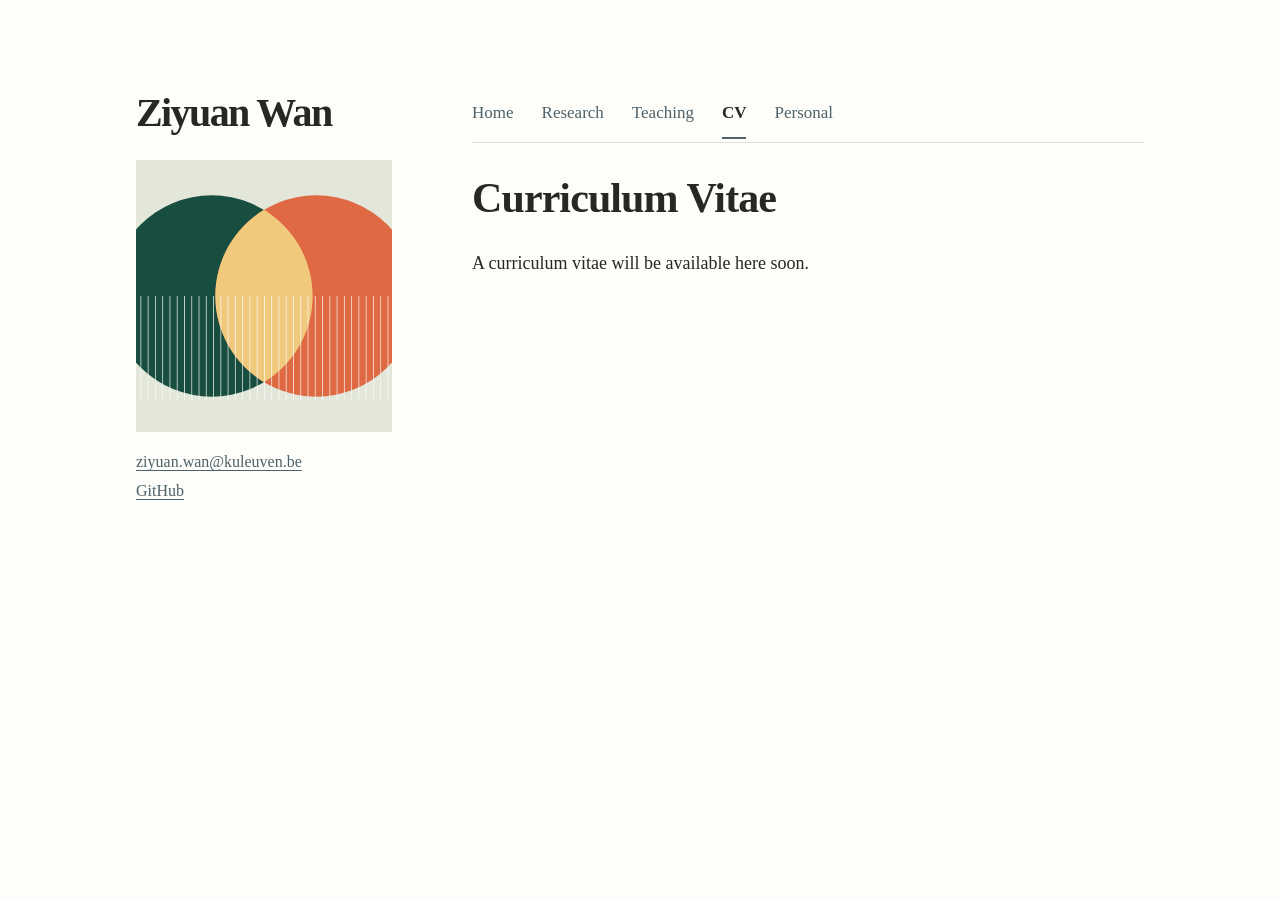
==== cv.html @ 99cfd414 "Restyle academic website with profile sidebar and separate pages Use a serif two-column academic lay" ====
<!doctype html>
<html lang="en">
<head>
  <meta charset="utf-8">
  <meta name="viewport" content="width=device-width, initial-scale=1">
  <meta name="description" content="Ziyuan Wan">
  <meta name="theme-color" content="#fdfdf9">
  <title>CV | Ziyuan Wan</title>
  <link rel="icon" href="assets/favicon.svg" type="image/svg+xml">
  <link rel="stylesheet" href="styles.css">
  <link rel="stylesheet" href="custom.css">
  <script src="site-config.js" defer></script>
  <script src="script.js" defer></script>
</head>
<body data-page="CV">
  <a class="skip-link" href="#main">Skip to content</a>
  <div class="site-layout">
    <aside class="profile" aria-label="Personal information">
      <a class="profile-name" href="index.html" data-name>Ziyuan Wan</a>
      <!-- Replace this artwork with a portrait using photo in site-config.js. -->
      <img class="profile-photo" data-photo src="assets/design-study.svg" alt="Abstract artwork in green and terracotta" width="256" height="272">
      <div class="profile-links">
        <a data-email href="mailto:ziyuan.wan@kuleuven.be">ziyuan.wan@kuleuven.be</a>
        <a data-github href="https://github.com/ziyuanwan">GitHub</a>
        <a data-linkedin hidden>LinkedIn</a>
      </div>
    </aside>
    <div class="content-column">
      <nav class="main-nav" aria-label="Main navigation">
        <a href="index.html">Home</a>
        <a href="research.html">Research</a>
        <a href="teaching.html">Teaching</a>
        <a href="cv.html" aria-current="page">CV</a>
        <a href="personal.html">Personal</a>
      </nav>
      <main id="main" tabindex="-1">
      <h1>Curriculum Vitae</h1>
      <p data-cv-placeholder>A curriculum vitae will be available here soon.</p>
      <a class="paper-button" data-cv hidden>Download CV (PDF)</a>
      </main>
    </div>
  </div>
</body>
</html>
---- styles.css ----
@charset "UTF-8";
:root {
  --paper: #fdfdf9;
  --ink: #272823;
  --muted: #62645c;
  --accent: #4d626b;
  --line: #e0e2db;
  --font: Georgia, 'Times New Roman', serif;
}
* { box-sizing: border-box; }
html { scroll-behavior: smooth; }
body { margin: 0; background: var(--paper); color: var(--ink); font: 18px/1.6 var(--font); }
a { color: var(--accent); text-decoration-thickness: 1px; text-underline-offset: 3px; }
a:hover { color: var(--ink); }
a:focus-visible, summary:focus-visible { outline: 2px solid var(--accent); outline-offset: 5px; }
[hidden] { display: none !important; }
.site-layout { max-width: 1008px; width: calc(100% - 80px); margin: 90px auto 100px; display: grid; grid-template-columns: 256px minmax(0, 1fr); gap: 80px; align-items: start; }
.profile { position: sticky; top: 55px; }
.profile-name { display: block; margin: 0 0 24px; color: var(--ink); font-size: 40px; font-weight: 700; letter-spacing: -1.6px; line-height: 1.15; text-decoration: none; }
.profile-photo { display: block; width: 100%; height: 272px; object-fit: cover; border-radius: 2px; }
.profile-links { margin-top: 17px; display: flex; flex-direction: column; align-items: flex-start; gap: 3px; font-size: 16px; overflow-wrap: anywhere; }
.content-column { min-width: 0; }
.main-nav { display: flex; flex-wrap: wrap; gap: 28px; align-items: center; min-height: 53px; border-bottom: 1px solid var(--line); margin-bottom: 30px; }
.main-nav a { display: inline-block; padding: 5px 0 10px; text-decoration: none; font-size: 17px; border-bottom: 2px solid transparent; margin-bottom: -1px; }
.main-nav a[aria-current="page"] { color: var(--ink); font-weight: 700; border-bottom-color: var(--accent); }
main:focus { outline: none; }
h1, h2, h3, p, figure { margin: 0; }
h1 { font-size: 42px; line-height: 1.2; letter-spacing: -.9px; margin-bottom: 26px; }
h2 { font-size: 26px; line-height: 1.3; margin-bottom: 13px; }
h3 { font-size: 20px; line-height: 1.4; margin-bottom: 6px; }
p { margin-bottom: 15px; }
.biography { font-size: 23px; line-height: 1.52; }
.biography p { margin-bottom: 18px; }
.section { border-top: 1px solid var(--line); padding-top: 20px; margin-top: 34px; }
.section.first { border: 0; padding-top: 0; margin-top: 0; }
.section p { color: var(--muted); }
.paper { margin-bottom: 26px; }
.paper p { font-size: 17px; margin-bottom: 3px; }
.paper-button { display: inline-block; border: 1px solid #a9afa6; border-radius: 3px; padding: 2px 10px; font-size: 16px; text-decoration: none; }
.personal-art img { display: block; width: 100%; height: auto; }
figcaption { color: var(--muted); font-size: 14px; margin-top: 10px; }
.skip-link { position: fixed; top: -100px; left: 20px; padding: 10px 18px; background: var(--ink); color: white; z-index: 10; }
.skip-link:focus { top: 15px; }
@media (max-width: 900px) {
  .site-layout { grid-template-columns: 220px minmax(0, 1fr); gap: 40px; margin-top: 55px; width: calc(100% - 56px); }
  .profile-name { font-size: 34px; }
  .profile-photo { height: 245px; }
  .main-nav { gap: 20px; }
  .biography { font-size: 21px; }
}
@media (max-width: 650px) {
  .site-layout { display: block; width: calc(100% - 40px); margin: 32px auto 60px; }
  .profile { position: static; display: grid; grid-template-columns: minmax(0, 1fr) 110px; column-gap: 22px; margin-bottom: 28px; align-items: start; }
  .profile-name { font-size: 32px; letter-spacing: -1px; margin-bottom: 12px; }
  .profile-photo { grid-column: 2; grid-row: 1 / span 2; width: 110px; height: 130px; }
  .profile-links { margin-top: 0; font-size: 15px; }
  .main-nav { gap: 14px; margin-bottom: 26px; }
  .main-nav a { font-size: 16px; }
  .biography { font-size: 20px; }
  h1 { font-size: 34px; }
  h2 { font-size: 25px; }
}
@media (prefers-reduced-motion: reduce) { html { scroll-behavior: auto; } }
---- custom.css ----
/* Your personal design overrides. This file loads after styles.css. */
:root {
  --paper: #fdfdf9;
  --accent: #4d626b;
}
/* Change --accent for link colors, or --paper for the page background.
   To add a portrait, set photo: 'assets/portrait.jpg' in site-config.js. */
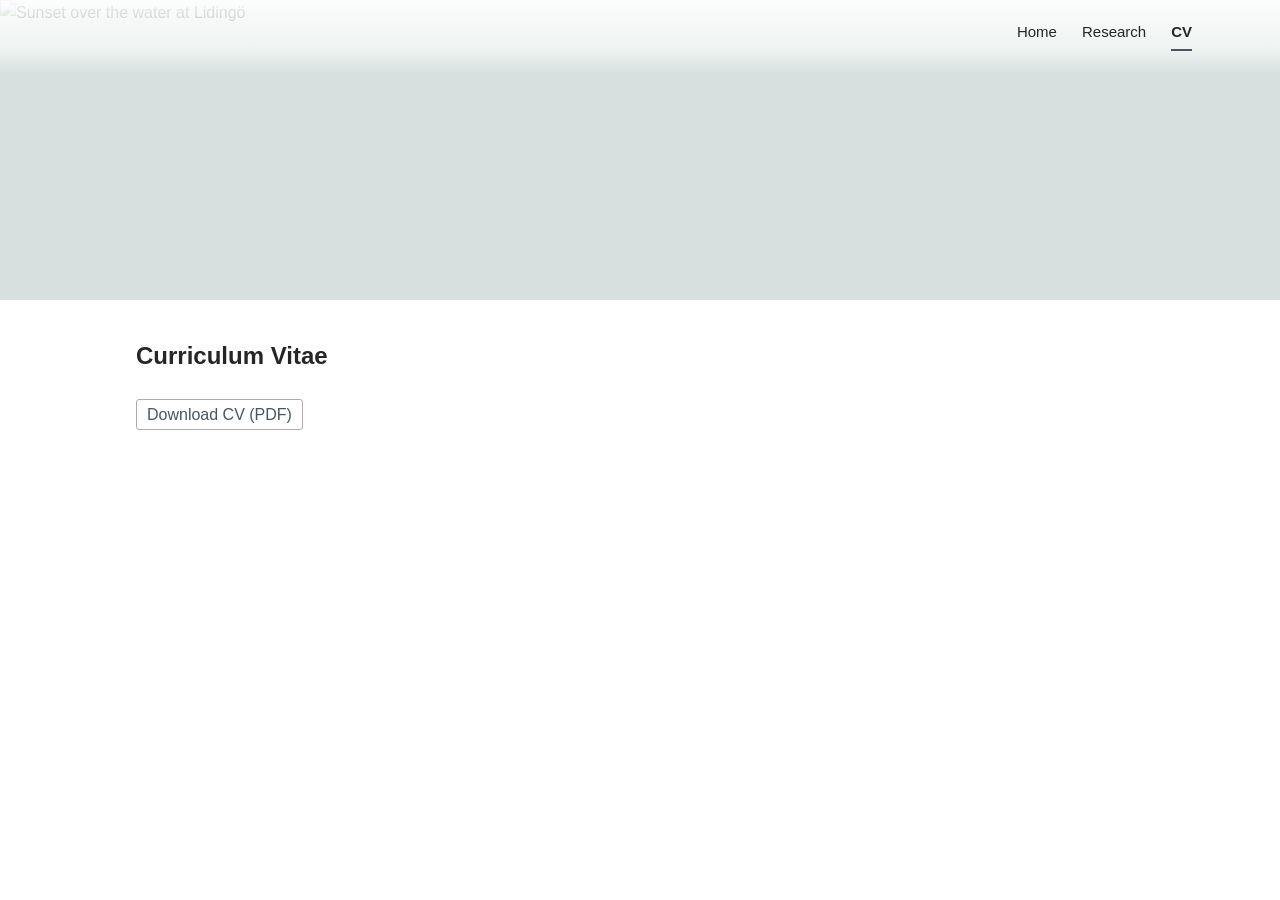
==== commit d56e6a35: "Update homepage, research projects and CV for publication" ====
--- a/cv.html
+++ b/cv.html
@@ -7,36 +7,31 @@
   <meta name="theme-color" content="#fdfdf9">
   <title>CV | Ziyuan Wan</title>
   <link rel="icon" href="assets/favicon.svg" type="image/svg+xml">
-  <link rel="stylesheet" href="styles.css">
-  <link rel="stylesheet" href="custom.css">
-  <script src="site-config.js" defer></script>
-  <script src="script.js" defer></script>
+  <link rel="stylesheet" href="styles.css?v=20261125-final">
+  <link rel="stylesheet" href="custom.css?v=20261125-final">
+  <script src="site-config.js?v=20261125-final" defer></script>
+  <script src="script.js?v=20261125-final" defer></script>
 </head>
 <body data-page="CV">
   <a class="skip-link" href="#main">Skip to content</a>
-  <div class="site-layout">
-    <aside class="profile" aria-label="Personal information">
-      <a class="profile-name" href="index.html" data-name>Ziyuan Wan</a>
-      <!-- Replace this artwork with a portrait using photo in site-config.js. -->
-      <img class="profile-photo" data-photo src="assets/design-study.svg" alt="Abstract artwork in green and terracotta" width="256" height="272">
-      <div class="profile-links">
-        <a data-email href="mailto:ziyuan.wan@kuleuven.be">ziyuan.wan@kuleuven.be</a>
-        <a data-github href="https://github.com/ziyuanwan">GitHub</a>
-        <a data-linkedin hidden>LinkedIn</a>
-      </div>
-    </aside>
-    <div class="content-column">
-      <nav class="main-nav" aria-label="Main navigation">
+  <header class="landscape-header">
+    <img class="landscape-photo" src="assets/lidingo.jpg" alt="Sunset over the water at Lidingö" width="4032" height="3024" fetchpriority="high">
+    <div class="header-bar">
+      <div class="header-inner">
+        <nav class="main-nav" aria-label="Main navigation">
         <a href="index.html">Home</a>
         <a href="research.html">Research</a>
-        <a href="teaching.html">Teaching</a>
         <a href="cv.html" aria-current="page">CV</a>
-        <a href="personal.html">Personal</a>
       </nav>
+      </div>
+    </div>
+  </header>
+  <div class="site-layout">
+    <div class="content-column">
+      
       <main id="main" tabindex="-1">
       <h1>Curriculum Vitae</h1>
-      <p data-cv-placeholder>A curriculum vitae will be available here soon.</p>
-      <a class="paper-button" data-cv hidden>Download CV (PDF)</a>
+      <a class="paper-button" data-cv href="assets/cv.pdf" download="Ziyuan_Wan_CV.pdf">Download CV (PDF)</a>
       </main>
     </div>
   </div>
--- a/custom.css
+++ b/custom.css
@@ -1,7 +1,64 @@
-/* Your personal design overrides. This file loads after styles.css. */
+/* Personal design overrides. Local draft; not published. */
 :root {
-  --paper: #fdfdf9;
-  --accent: #4d626b;
+  --paper: #fff;
+  --font: 'Segoe UI', Arial, sans-serif;
+  --ink: #262626;
+  --muted: #555;
+  --accent: #435862;
+  --line: #d9d9d9;
 }
-/* Change --accent for link colors, or --paper for the page background.
-   To add a portrait, set photo: 'assets/portrait.jpg' in site-config.js. */
+body { font-size: 1rem; min-height: 100vh; display: flow-root; position: relative; isolation: isolate; }
+.landscape-header { position: relative; height: 300px; background: #d6e1df; }
+.landscape-photo { display: block; width: 100%; height: 100%; object-fit: cover; object-position: 50% 25%; }
+.header-bar { position: absolute; inset: 0 0 auto; background: linear-gradient(to bottom, rgba(255,255,255,.92), rgba(255,255,255,.60) 70%, transparent); }
+.header-inner { max-width: 1104px; width: calc(100% - 80px); margin: 0 auto; min-height: 72px; padding: 10px 0 20px; display: flex; align-items: center; justify-content: space-between; gap: 28px; }
+.header-name { color: var(--ink); font-size: 1.25rem; text-decoration: none; white-space: nowrap; }
+.header-bar .main-nav { min-height: 0; gap: 25px; margin: 0; border: 0; }
+.header-bar .main-nav a { color: var(--ink); padding: 8px 0 5px; margin: 0; }
+.header-bar .main-nav a:hover { color: var(--accent); }
+.site-layout { grid-template-columns: 230px minmax(0, 1fr); gap: 64px; margin-top: 42px; margin-bottom: 64px; }
+.profile-name { font-size: 1.875rem; letter-spacing: -.8px; margin-bottom: 22px; }
+.profile-photo { height: 245px; object-position: 65% center; }
+.profile-links { font-size: .875rem; }
+.main-nav { min-height: 42px; gap: 25px; margin-bottom: 25px; }
+.main-nav a { font-size: .9375rem; }
+.biography { font-size: 1rem; line-height: 1.7; }
+h1 { font-size: 1.5rem; font-weight: 600; letter-spacing: 0; margin-bottom: 28px; }
+h2 { font-size: 1.125rem; font-weight: 600; margin-bottom: 22px; }
+h3 { font-size: 1rem; font-weight: 600; line-height: 1.55; margin-bottom: 4px; }
+.paper { margin-bottom: 25px; }
+.paper p { font-size: .9375rem; line-height: 1.6; color: #555; }
+.paper-button { font-size: 1rem; }
+.project-note { font-size: .875rem; font-weight: 400; color: #555; }
+@media (max-width: 900px) {
+  .landscape-header { height: 260px; }
+  .header-inner { width: calc(100% - 56px); }
+  .header-bar .main-nav { gap: 18px; }
+  .site-layout { grid-template-columns: 200px minmax(0, 1fr); gap: 36px; margin-top: 36px; }
+  .profile-name { font-size: 1.75rem; }
+  .profile-photo { height: 220px; }
+  .main-nav { gap: 18px; }
+}
+@media (max-width: 650px) {
+  .landscape-header { height: 230px; }
+  .landscape-photo { object-position: 50% 25%; }
+  .header-inner { width: calc(100% - 40px); flex-direction: column; align-items: flex-start; gap: 2px; padding-top: 12px; }
+  .header-name { font-size: 1.125rem; }
+  .header-bar .main-nav { gap: 18px; }
+  .header-bar .main-nav a { font-size: .875rem; }
+  .site-layout { display: block; margin-top: 28px; margin-bottom: 44px; }
+  .profile-name { font-size: 1.625rem; margin-bottom: 12px; }
+  .profile-photo { height: 130px; }
+  .profile-text { display: block; }
+  .profile-links { font-size: .875rem; }
+  .main-nav { gap: 14px; }
+  .main-nav a { font-size: .9375rem; }
+}
+
+/* Interior pages show only navigation and page content. */
+body:not([data-page="Home"]) .site-layout { display: block; }
+body:not([data-page="Home"]) .header-inner { justify-content: flex-end; }
+@media (max-width: 650px) {
+  body[data-page="Home"] .profile-photo { grid-row: 1; }
+  body[data-page="Home"] .profile-links { grid-column: 1; grid-row: 1; align-self: center; }
+}
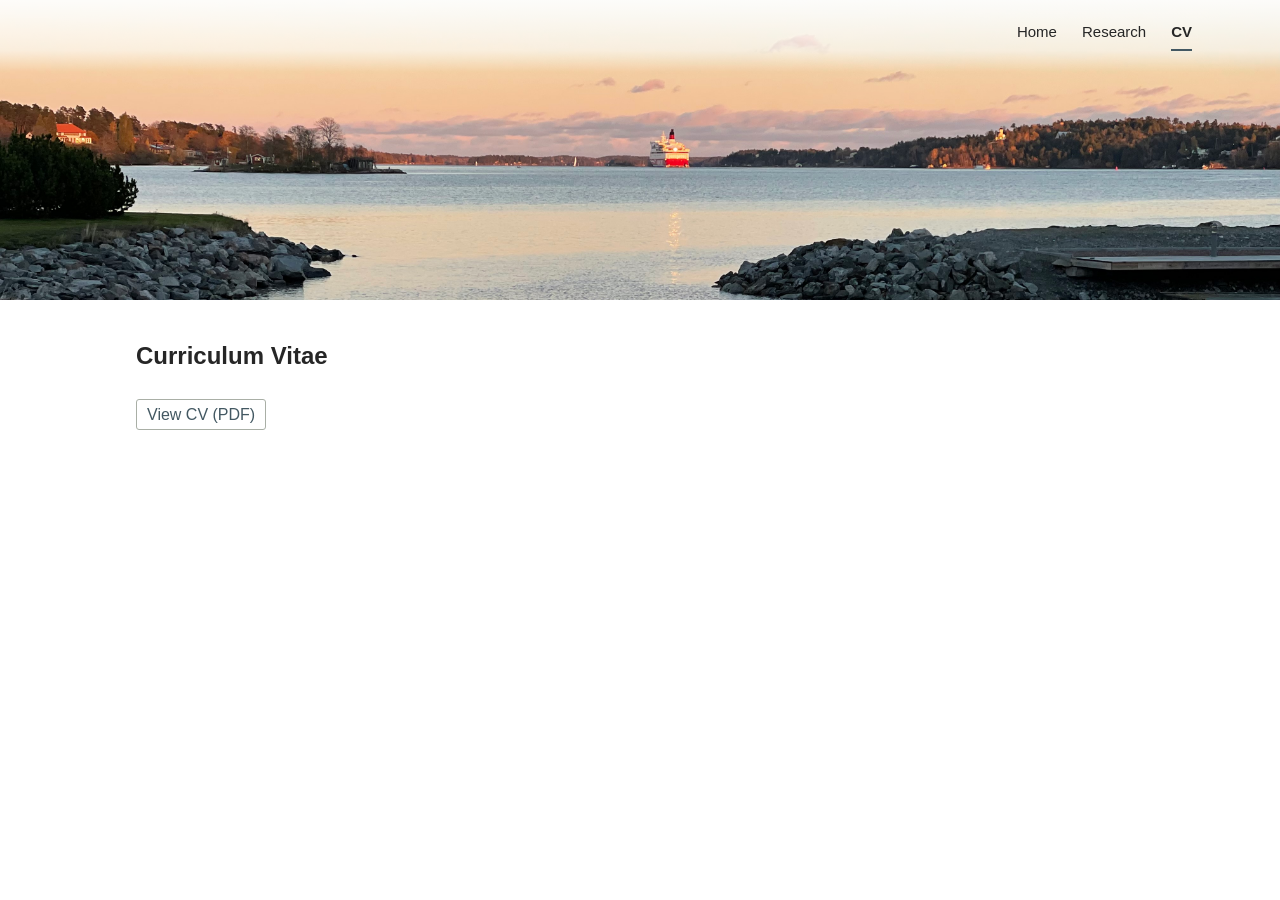
==== commit 06d4611c: "Open CV in browser and enlarge mobile homepage portrait" ====
--- a/cv.html
+++ b/cv.html
@@ -8,7 +8,7 @@
   <title>CV | Ziyuan Wan</title>
   <link rel="icon" href="assets/favicon.svg" type="image/svg+xml">
   <link rel="stylesheet" href="styles.css?v=20261125-final">
-  <link rel="stylesheet" href="custom.css?v=20261125-final">
+  <link rel="stylesheet" href="custom.css?v=20261126-mobile">
   <script src="site-config.js?v=20261125-final" defer></script>
   <script src="script.js?v=20261125-final" defer></script>
 </head>
@@ -31,7 +31,7 @@
       
       <main id="main" tabindex="-1">
       <h1>Curriculum Vitae</h1>
-      <a class="paper-button" data-cv href="assets/cv.pdf" download="Ziyuan_Wan_CV.pdf">Download CV (PDF)</a>
+      <a class="paper-button" data-cv href="assets/cv.pdf" target="_blank" rel="noopener">View CV (PDF)</a>
       </main>
     </div>
   </div>
--- a/custom.css
+++ b/custom.css
@@ -1,4 +1,4 @@
-/* Personal design overrides. Local draft; not published. */
+/* Personal design overrides. */
 :root {
   --paper: #fff;
   --font: 'Segoe UI', Arial, sans-serif;
@@ -59,6 +59,6 @@
 body:not([data-page="Home"]) .site-layout { display: block; }
 body:not([data-page="Home"]) .header-inner { justify-content: flex-end; }
 @media (max-width: 650px) {
-  body[data-page="Home"] .profile-photo { grid-row: 1; }
-  body[data-page="Home"] .profile-links { grid-column: 1; grid-row: 1; align-self: center; }
-}+  body[data-page="Home"] .profile { display: block; margin-bottom: 28px; }
+  body[data-page="Home"] .profile-photo { width: min(100%, 320px); height: auto; aspect-ratio: 230 / 245; margin: 0 auto; }
+}
